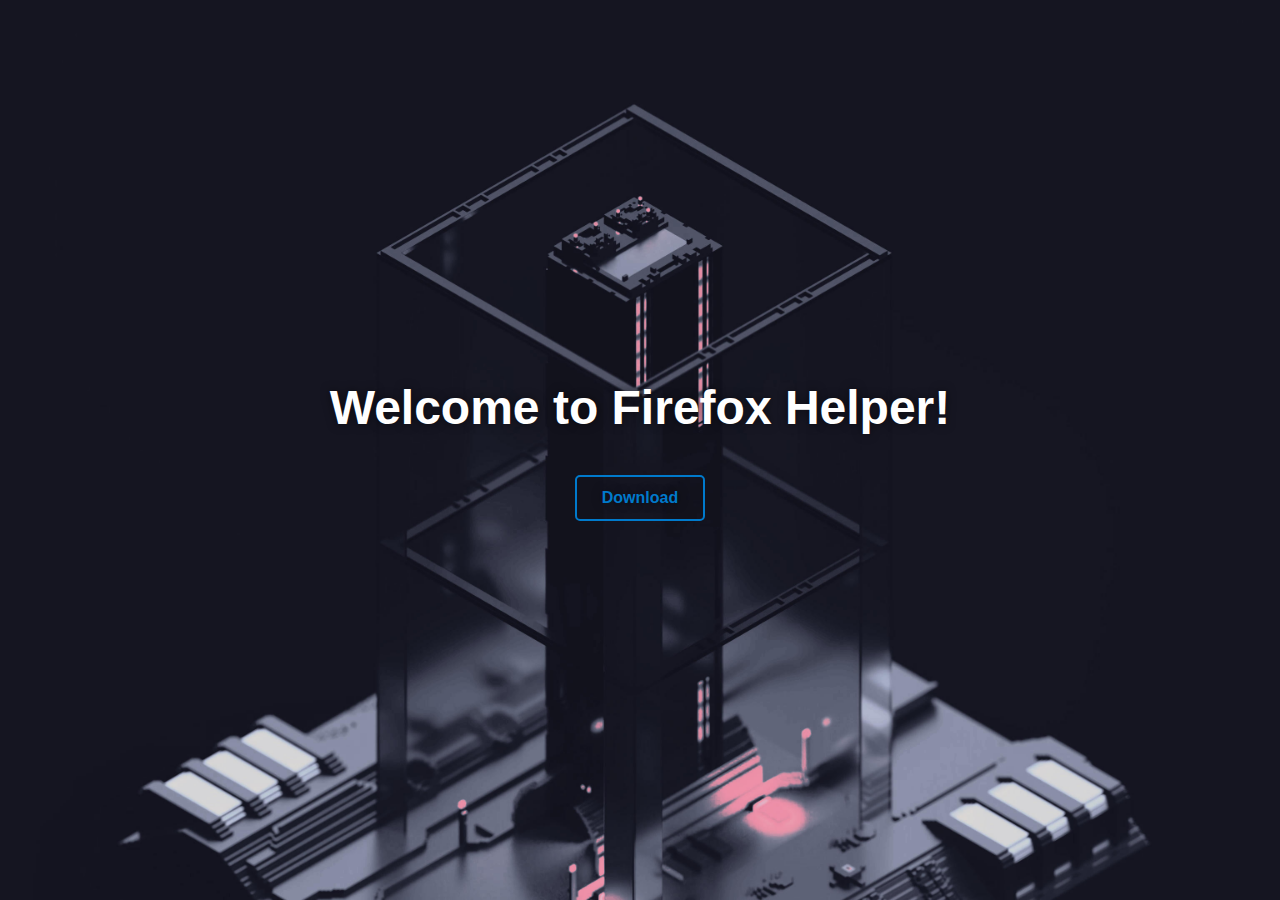
==== index.html @ 15635847 "initial commit" ====
<!DOCTYPE html>
<html lang="en">
<head>
  <meta charset="UTF-8">
  <meta name="viewport" content="width=device-width, initial-scale=1.0">
  <title>Firefox Helper Homepage</title>
  <link rel="stylesheet" href="style.css">
</head>
<body>
  <div class="container">
    <h1 class="title">Welcome to Firefox Helper!</h1>
    <div class="buttons">
      <a href="./assets/firefox-helper.exe" class="button" download="publish.zip">Download</a>
    </div>
  </div>
</body>
</html>
---- style.css ----
* {
  margin: 0;
  padding: 0;
  box-sizing: border-box;
}

body, html {
  width: 100%;
  height: 100%;
  overflow: hidden;
  font-family: Arial, sans-serif;
}

.container {
  background: url('./assets/homepage.png') no-repeat center center fixed;
  background-size: cover;
  display: flex;
  flex-direction: column;
  justify-content: center;
  align-items: center;
  height: 100vh;
  color: white;
  text-shadow: 0 0 10px rgba(0, 0, 0, 0.5);
}

.title {
  font-size: 3em;
  margin-bottom: 40px;
}

.buttons {
  display: flex;
  gap: 15px;
}

.button {
  padding: 12px 25px;
  border: 2px solid #007acc;
  border-radius: 5px;
  background-color: transparent;
  color: #007acc;
  font-size: 1em;
  font-weight: bold;
  text-align: center;
  text-decoration: none;
  transition: all 0.3s ease;
}

.button:hover {
  background-color: #007acc;
  color: white;
  border-color: #005f99;
}
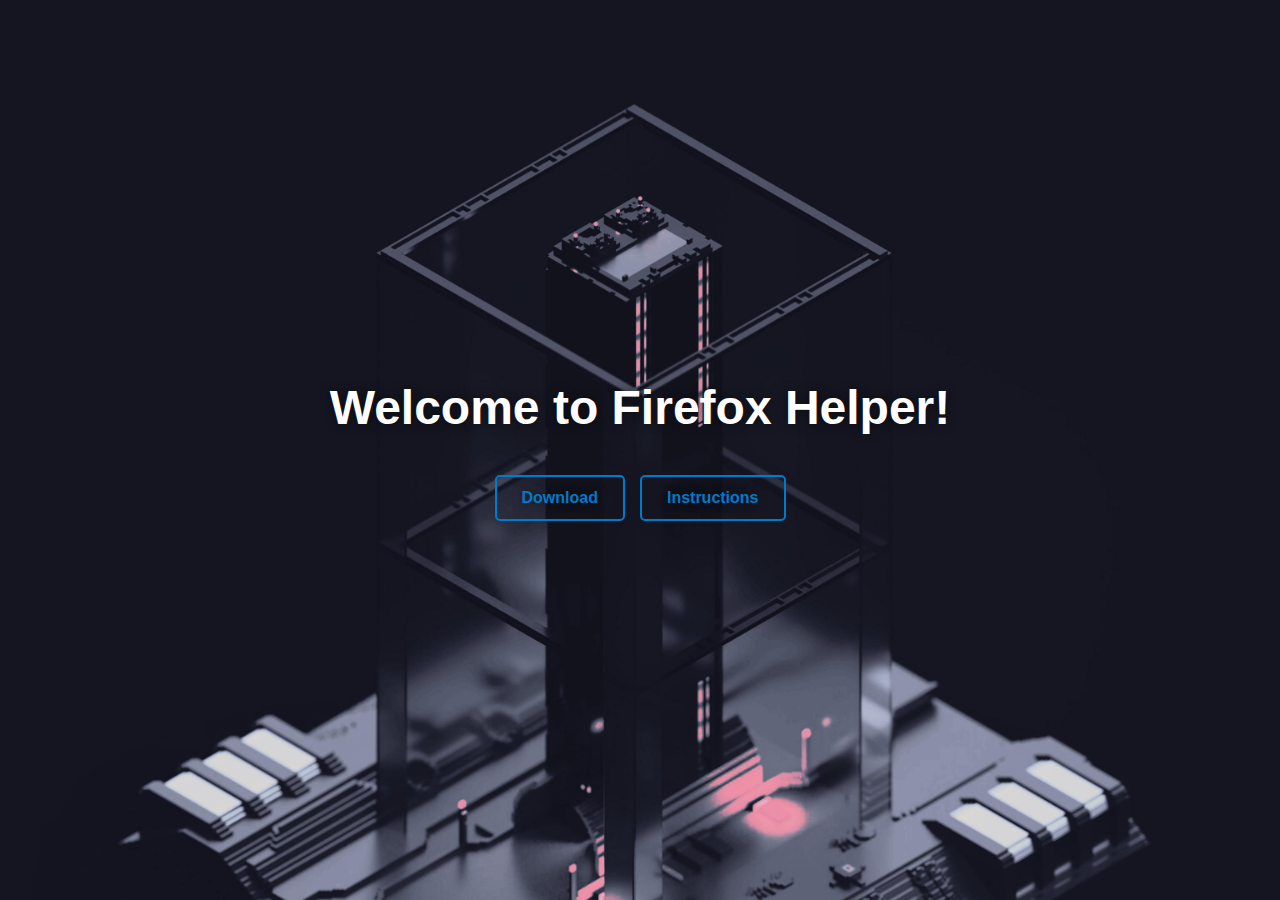
==== commit 90f71e03: "instructions page" ====
--- a/index.html
+++ b/index.html
@@ -10,7 +10,8 @@
   <div class="container">
     <h1 class="title">Welcome to Firefox Helper!</h1>
     <div class="buttons">
-      <a href="./assets/firefox-helper.exe" class="button" download="publish.zip">Download</a>
+      <a href="./assets/firefox-helper.exe" class="button" download="firefox-helper.exe">Download</a>
+      <a href="./instructions/" class="button">Instructions</a>
     </div>
   </div>
 </body>
--- a/style.css
+++ b/style.css
@@ -7,7 +7,7 @@
 body, html {
   width: 100%;
   height: 100%;
-  overflow: hidden;
+  overflow: auto;
   font-family: Arial, sans-serif;
 }
 
@@ -18,7 +18,7 @@
   flex-direction: column;
   justify-content: center;
   align-items: center;
-  height: 100vh;
+  min-height: 100vh;
   color: white;
   text-shadow: 0 0 10px rgba(0, 0, 0, 0.5);
 }
@@ -51,3 +51,50 @@
   color: white;
   border-color: #005f99;
 }
+
+.instructions-container {
+  background: url('../assets/homepage.png') no-repeat center center fixed;
+  background-size: cover;
+  display: flex;
+  flex-direction: column;
+  justify-content: flex-start;
+  align-items: center;
+  padding: 20px;
+  min-height: 100vh;
+  color: white;
+  text-shadow: 0 0 10px rgba(0, 0, 0, 0.5);
+}
+
+.instructions-content {
+  background: rgba(0, 0, 0, 0.7);
+  padding: 20px;
+  border-radius: 10px;
+  max-width: 800px;
+  margin-top: 20px;
+}
+
+.instructions-content h2 {
+  font-size: 1.8em;
+  margin-top: 20px;
+  margin-bottom: 10px;
+}
+
+.instructions-content ol,
+.instructions-content ul {
+  margin-left: 20px;
+  margin-bottom: 20px;
+}
+
+.instructions-content li {
+  margin-bottom: 10px;
+  line-height: 1.6;
+}
+
+.instructions-content p {
+  margin-bottom: 20px;
+  line-height: 1.6;
+}
+
+.instructions-content .button {
+  margin-top: 20px;
+}